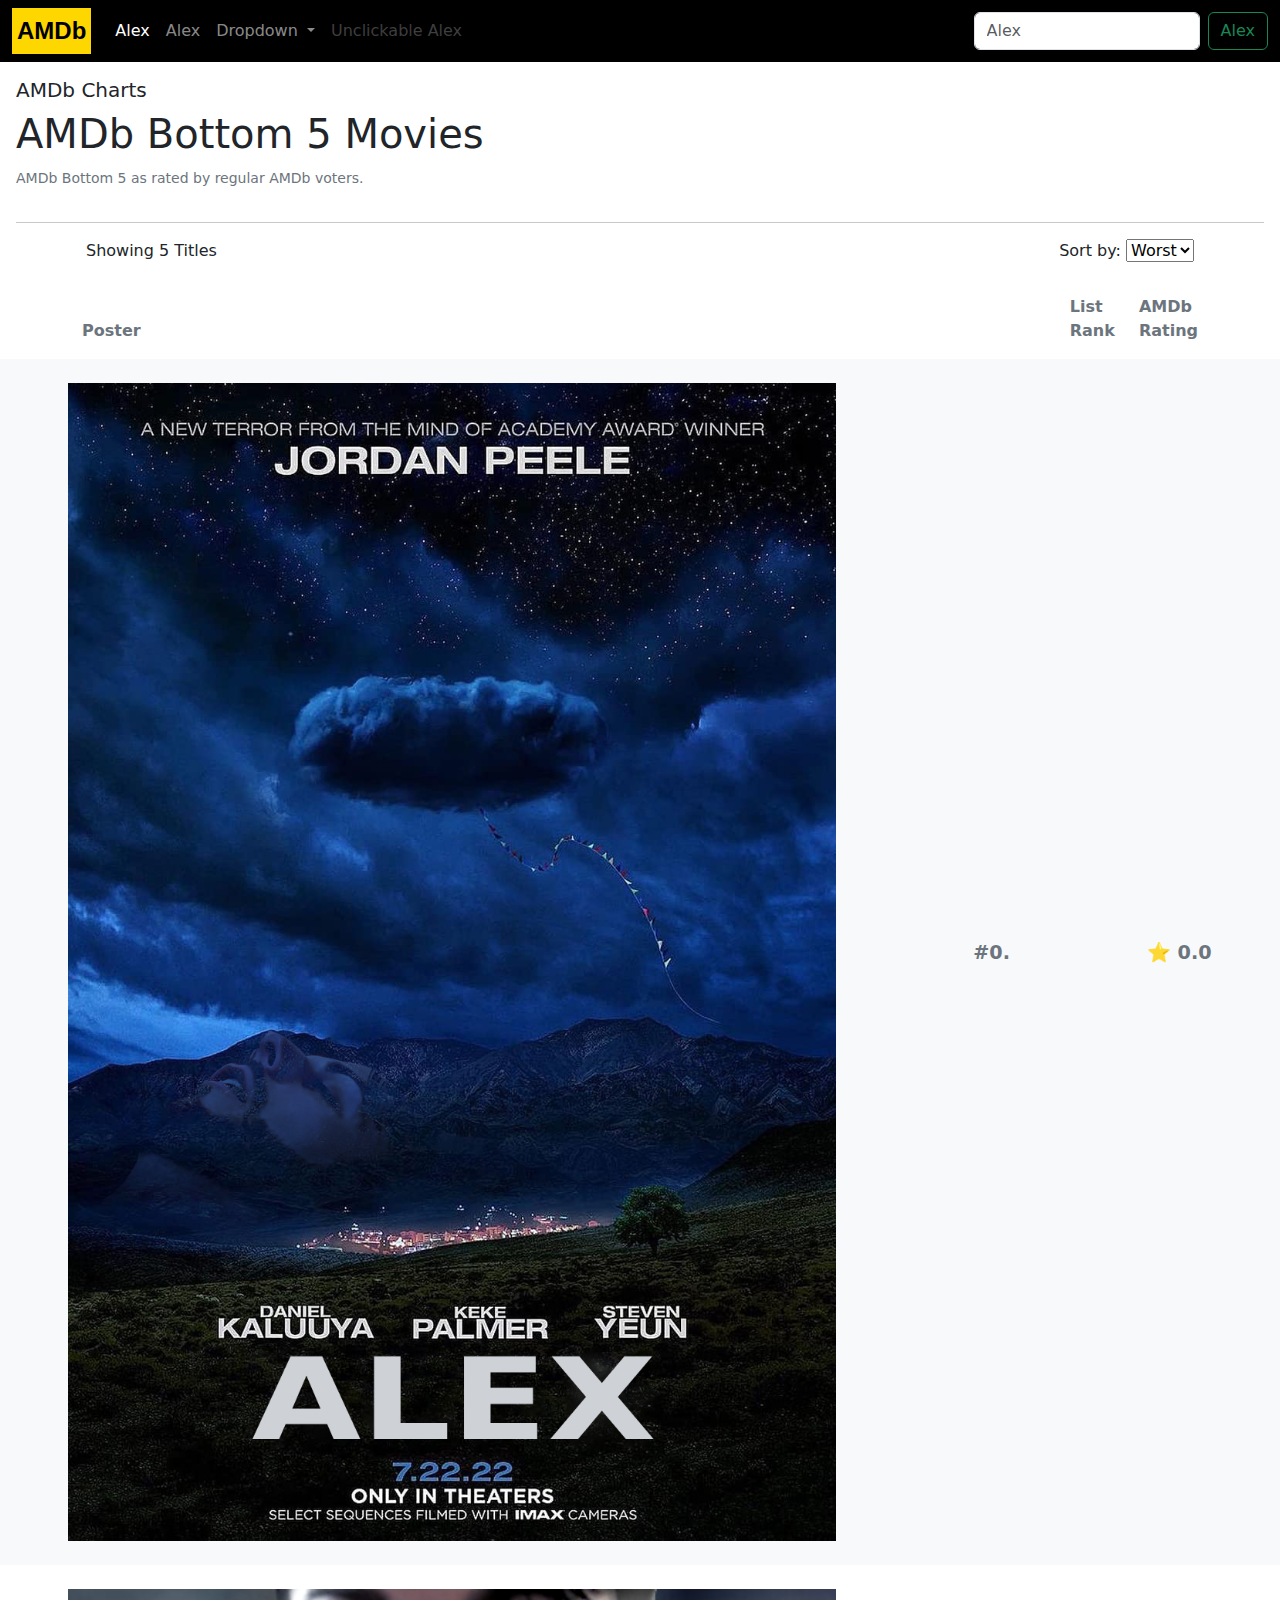
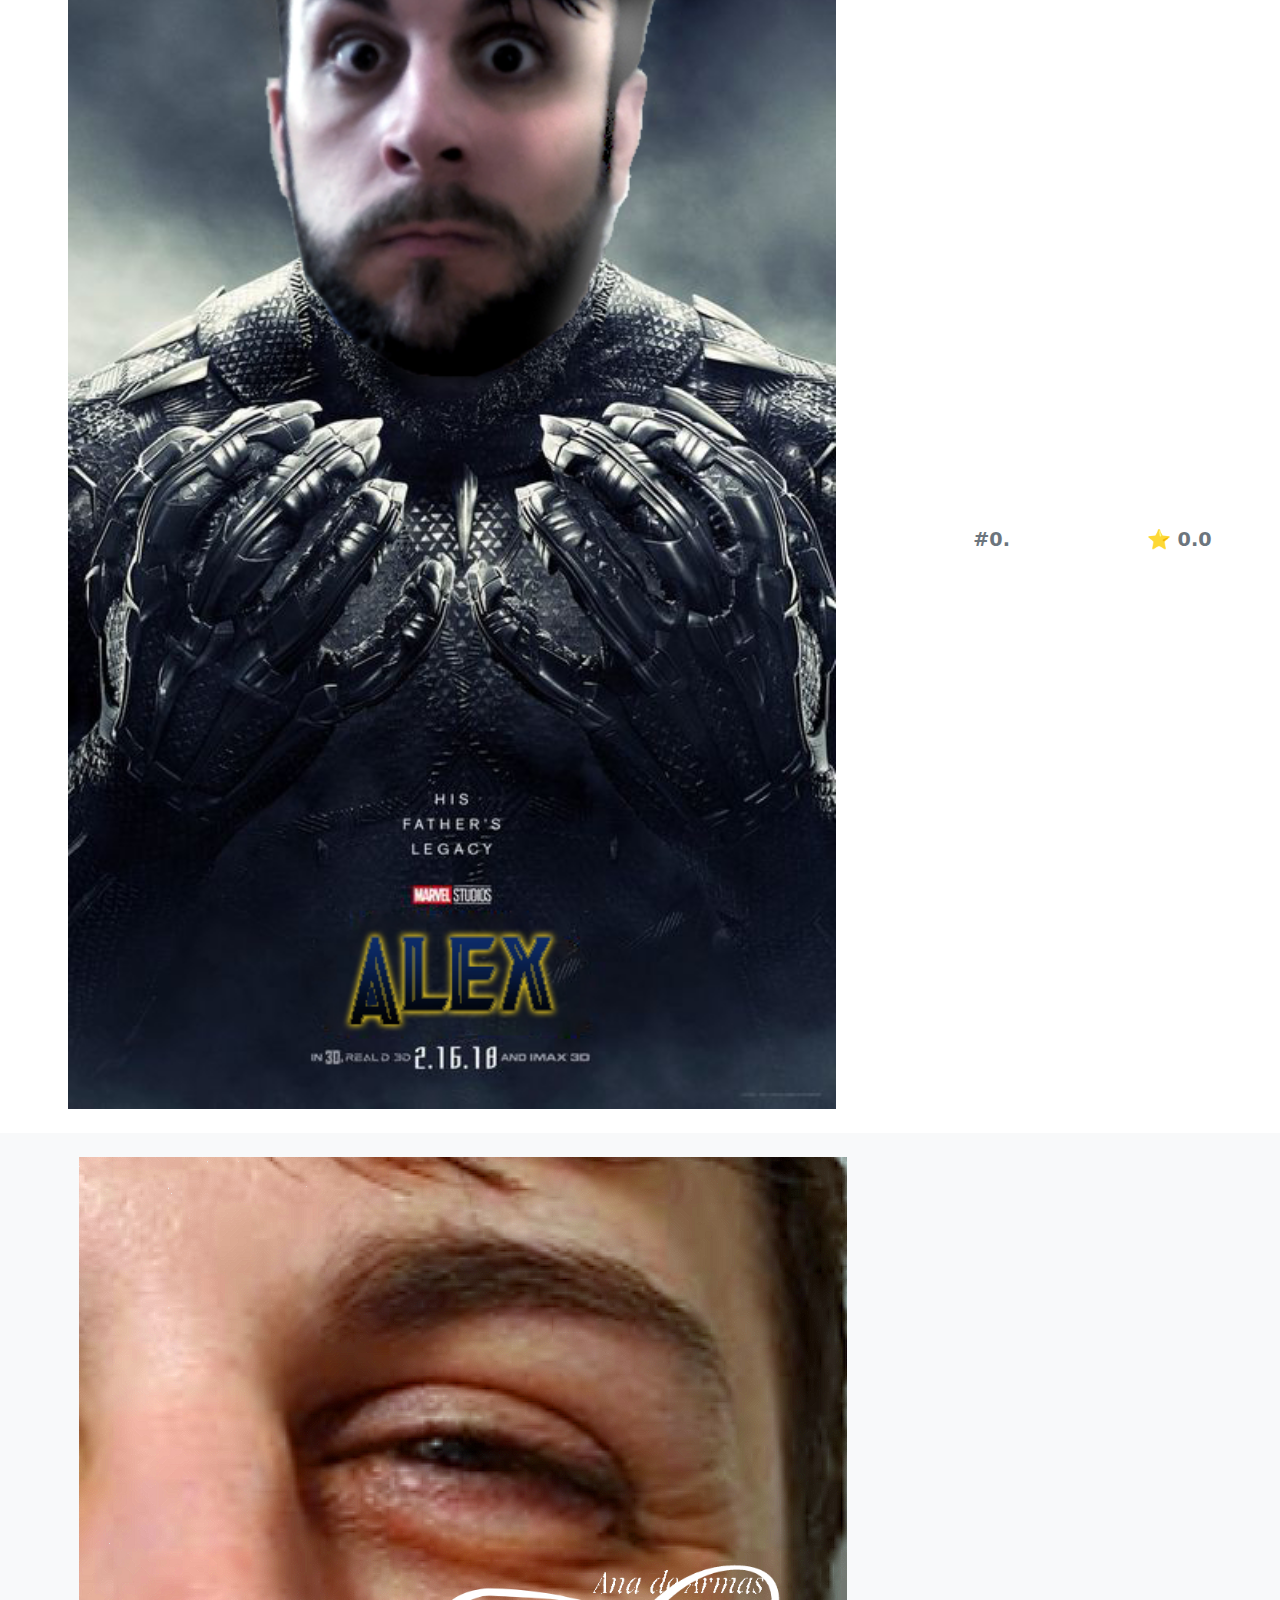
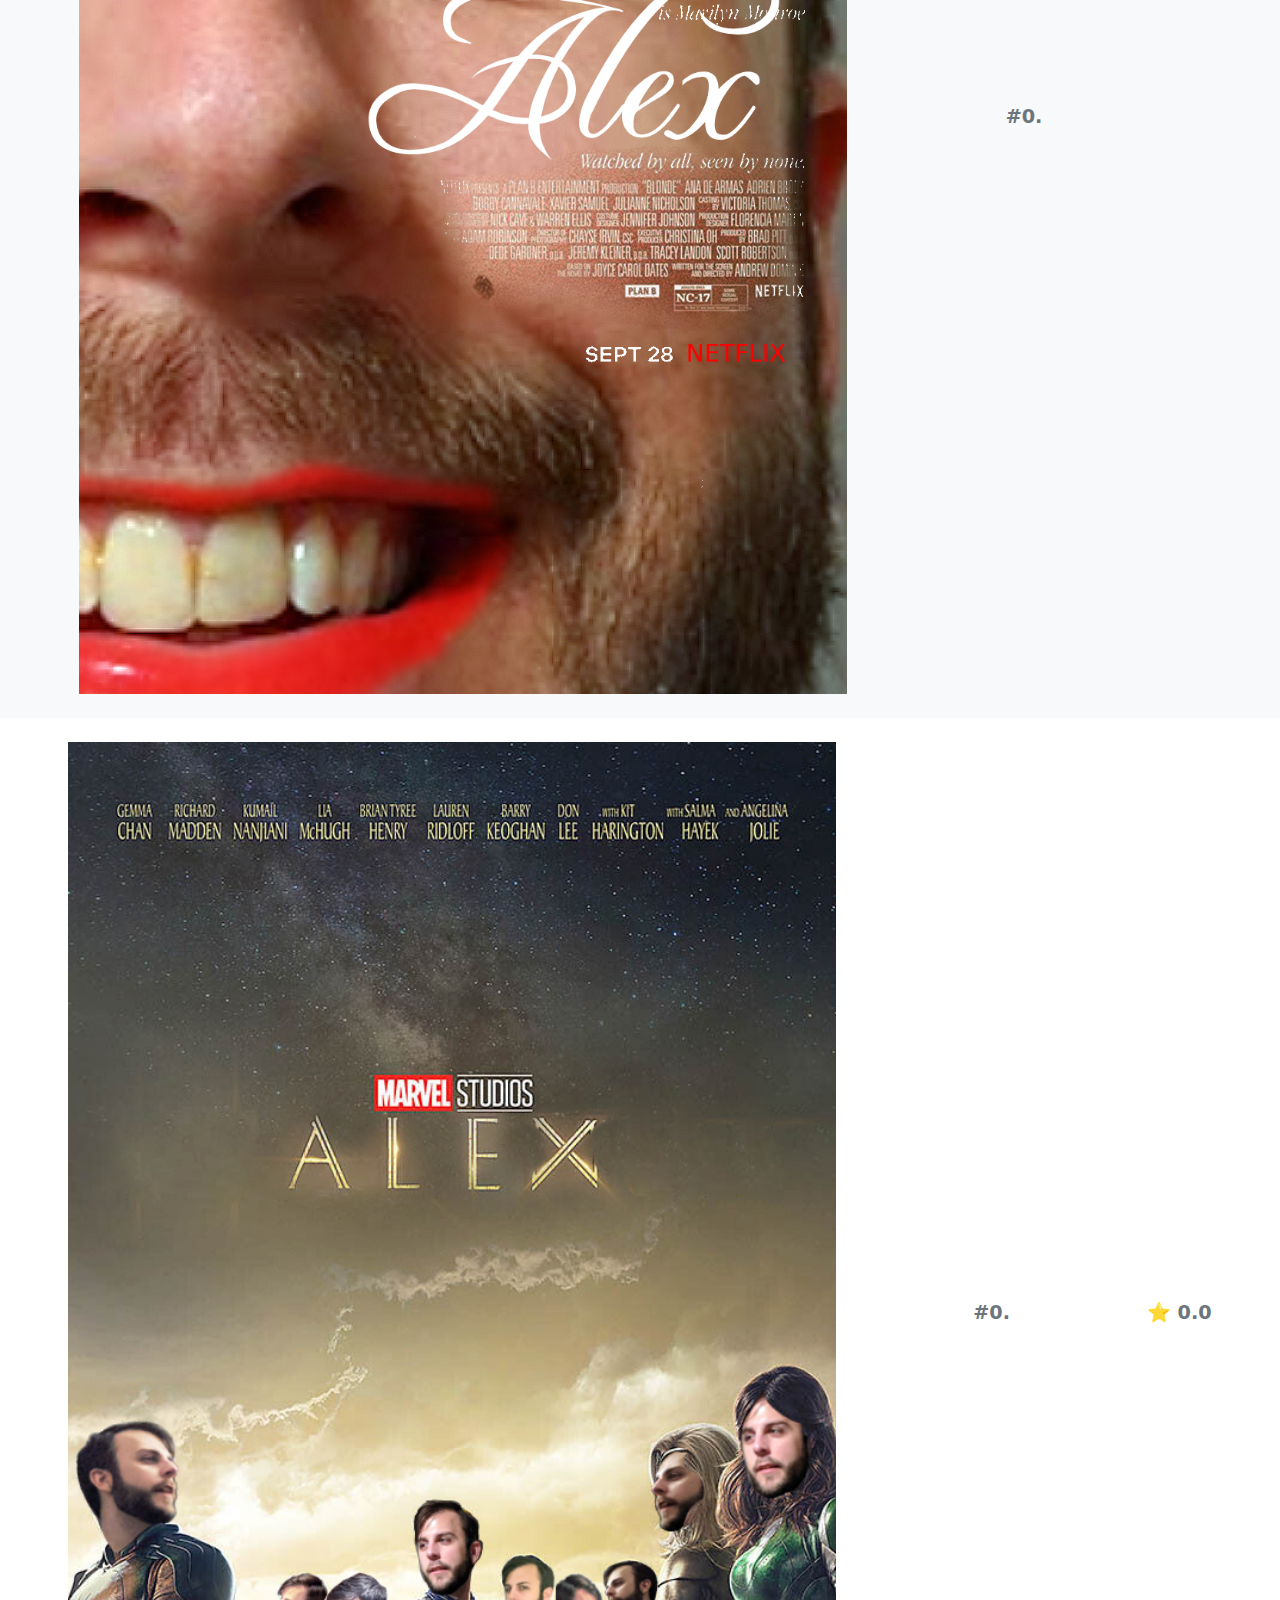
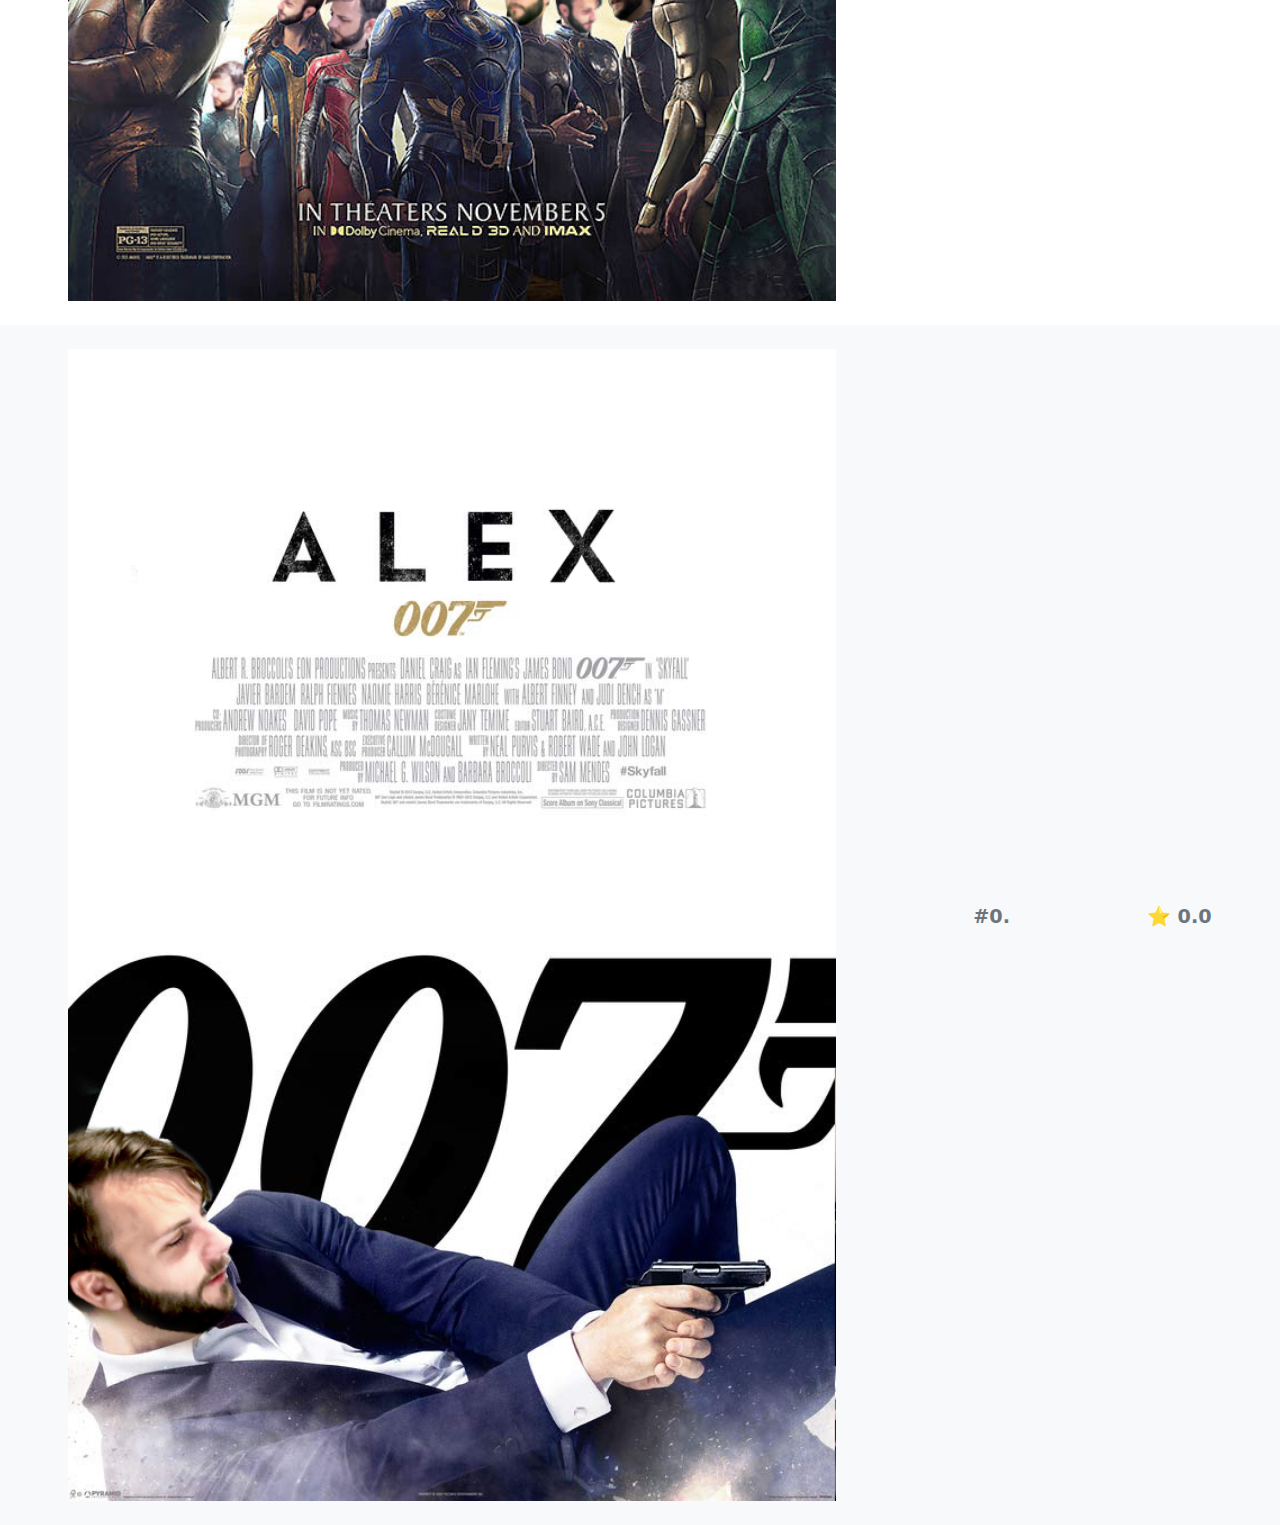
==== index.html @ 55dc5cee "did everything" ====
<!DOCTYPE html>
<html lang="en">

<head>
    <meta charset="UTF-8">
    <meta http-equiv="X-UA-Compatible" content="IE=edge">
    <meta name="viewport" content="width=device-width, initial-scale=1.0">
    <link rel="stylesheet" href="https://cdn.jsdelivr.net/npm/bootstrap@5.2.3/dist/css/bootstrap.min.css">
    <link rel="stylesheet" href="./assets/css/style.css">
    <title>AMDb: For All Movies Alex</title>
</head>

<body>
    <nav class="navbar navbar-expand-lg bg-black navbar-dark">
        <div class="container-fluid">
            <a class="navbar-brand" href="#">AMDb</a>
            <button class="navbar-toggler" type="button" data-bs-toggle="collapse"
                data-bs-target="#navbarSupportedContent" aria-controls="navbarSupportedContent" aria-expanded="false"
                aria-label="Toggle navigation">
                <span class="navbar-toggler-icon"></span>
            </button>
            <div class="collapse navbar-collapse" id="navbarSupportedContent">
                <ul class="navbar-nav me-auto mb-2 mb-lg-0">
                    <li class="nav-item">
                        <a class="nav-link active" aria-current="page" href="#">Alex</a>
                    </li>
                    <li class="nav-item">
                        <a class="nav-link" href="#">Alex</a>
                    </li>
                    <li class="nav-item dropdown">
                        <a class="nav-link dropdown-toggle" href="#" role="button" data-bs-toggle="dropdown"
                            aria-expanded="false">
                            Dropdown
                        </a>
                        <ul class="dropdown-menu">
                            <li class="dropdown-item">Alex</li>
                            <li class="dropdown-item">Alex</li>
                            <li>
                                <hr class="dropdown-divider">
                            </li>
                            <li class="dropdown-item">Alexander</li>
                        </ul>
                    </li>
                    <li class="nav-item">
                        <a class="nav-link disabled">Unclickable Alex</a>
                    </li>
                </ul>
                <form class="d-flex" role="search">
                    <input class="form-control me-2" type="search" placeholder="Alex" aria-label="Search">
                    <button class="btn btn-outline-success" type="">Alex</button>
                </form>
            </div>
        </div>
    </nav>

    <section id="mainSection" class="bg-white">
        <div id="listName" class="p-3">
            <h5>AMDb Charts</h5>
            <h1>AMDb Bottom 5 Movies</h1>
            <p class="text-secondary"><small>AMDb Bottom 5 as rated by regular AMDb voters.</small></p>
        </div>
        <hr class="mx-3 my-0">
        <div id="header1" class="container p-3">
            <div class="d-flex justify-content-between">
                <p>Showing 5 Titles</p>
                <div>
                    <label for="cars">Sort by:</label>
                    <select name="cars" id="cars">
                        <option value="volvo">Worst</option>
                        <option value="saab">Best</option>
                        <option value="opel">Alex</option>
                        <option value="audi">Poop</option>
                    </select>
                </div>
            </div>
        </div>
        <div id="header2" class="container">
            <div class="d-flex justify-content-between align-items-end">
                <p class="bold text-secondary">Poster</p>
                <div class="d-flex justify-content-between">
                    <p class="mx-4 bold text-secondary">List
                    <br>Rank</p>
                    <p class="bold text-secondary">AMDb
                    <br>Rating</p>
                </div>
            </div>
        </div>
        <div id="movies">
            <ul class="p-0 m-0">
                <li class="d-flex justify-content-around align-items-center bg-light py-4">
                    <img src="./assets/images/nopealex.jpg" alt="nope" class="poster">
                    <p class="text-secondary">#0.</p>
                    <p class="text-secondary">⭐ 0.0</p>
                </li>
                <li class="d-flex justify-content-around align-items-center py-4">
                    <img src="./assets/images/blackpantheralex.jpg" alt="nope" class="poster">
                    <p class="text-secondary">#0.</p>
                    <p class="text-secondary">⭐ 0.0</p>
                </li>
                <li class="d-flex justify-content-around align-items-center bg-light py-4">
                    <img src="./assets/images/blondealex.jpg" alt="nope" class="poster">
                    <p class="text-secondary">#0.</p>
                    <p class="text-secondary"⭐ 0.0</p>
                </li>
                <li class="d-flex justify-content-around align-items-center py-4">
                    <img src="./assets/images/eternalsalex.jpg" alt="nope" class="poster">
                    <p class="text-secondary">#0.</p>
                    <p class="text-secondary">⭐ 0.0</p>
                </li>
                <li class="d-flex justify-content-around align-items-center bg-light py-4">
                    <img src="./assets/images/skyfallalex.jpg" alt="nope" class="poster">
                    <p class="text-secondary">#0.</p>
                    <p class="text-secondary">⭐ 0.0</p>
                </li>
            </ul>
        </div>

    </section>

    <script src="https://cdn.jsdelivr.net/npm/bootstrap@5.2.3/dist/js/bootstrap.bundle.min.js"></script>
    <script src="./assets/js/script.js"></script>
</body>

</html>
---- assets/css/style.css ----
body {
    background-color: lightgrey;
}
ul {
    list-style: none;
}
.navbar-brand {
    color: black;
    font-weight: bold;
    font-family: Impact, Haettenschweiler, 'Arial Narrow Bold', sans-serif;
    font-size: 150%;
    background-color: gold;
    padding: 5px;
}
#listSection {
    background-color: white;
    margin: 0 auto;
    width: 50%;
}
.bold {
    font-weight: bold;
}
.poster {
    height: auto;
    width: 60%;
}
ul li p {
    font-weight: bold;
    font-size: 120%;
}
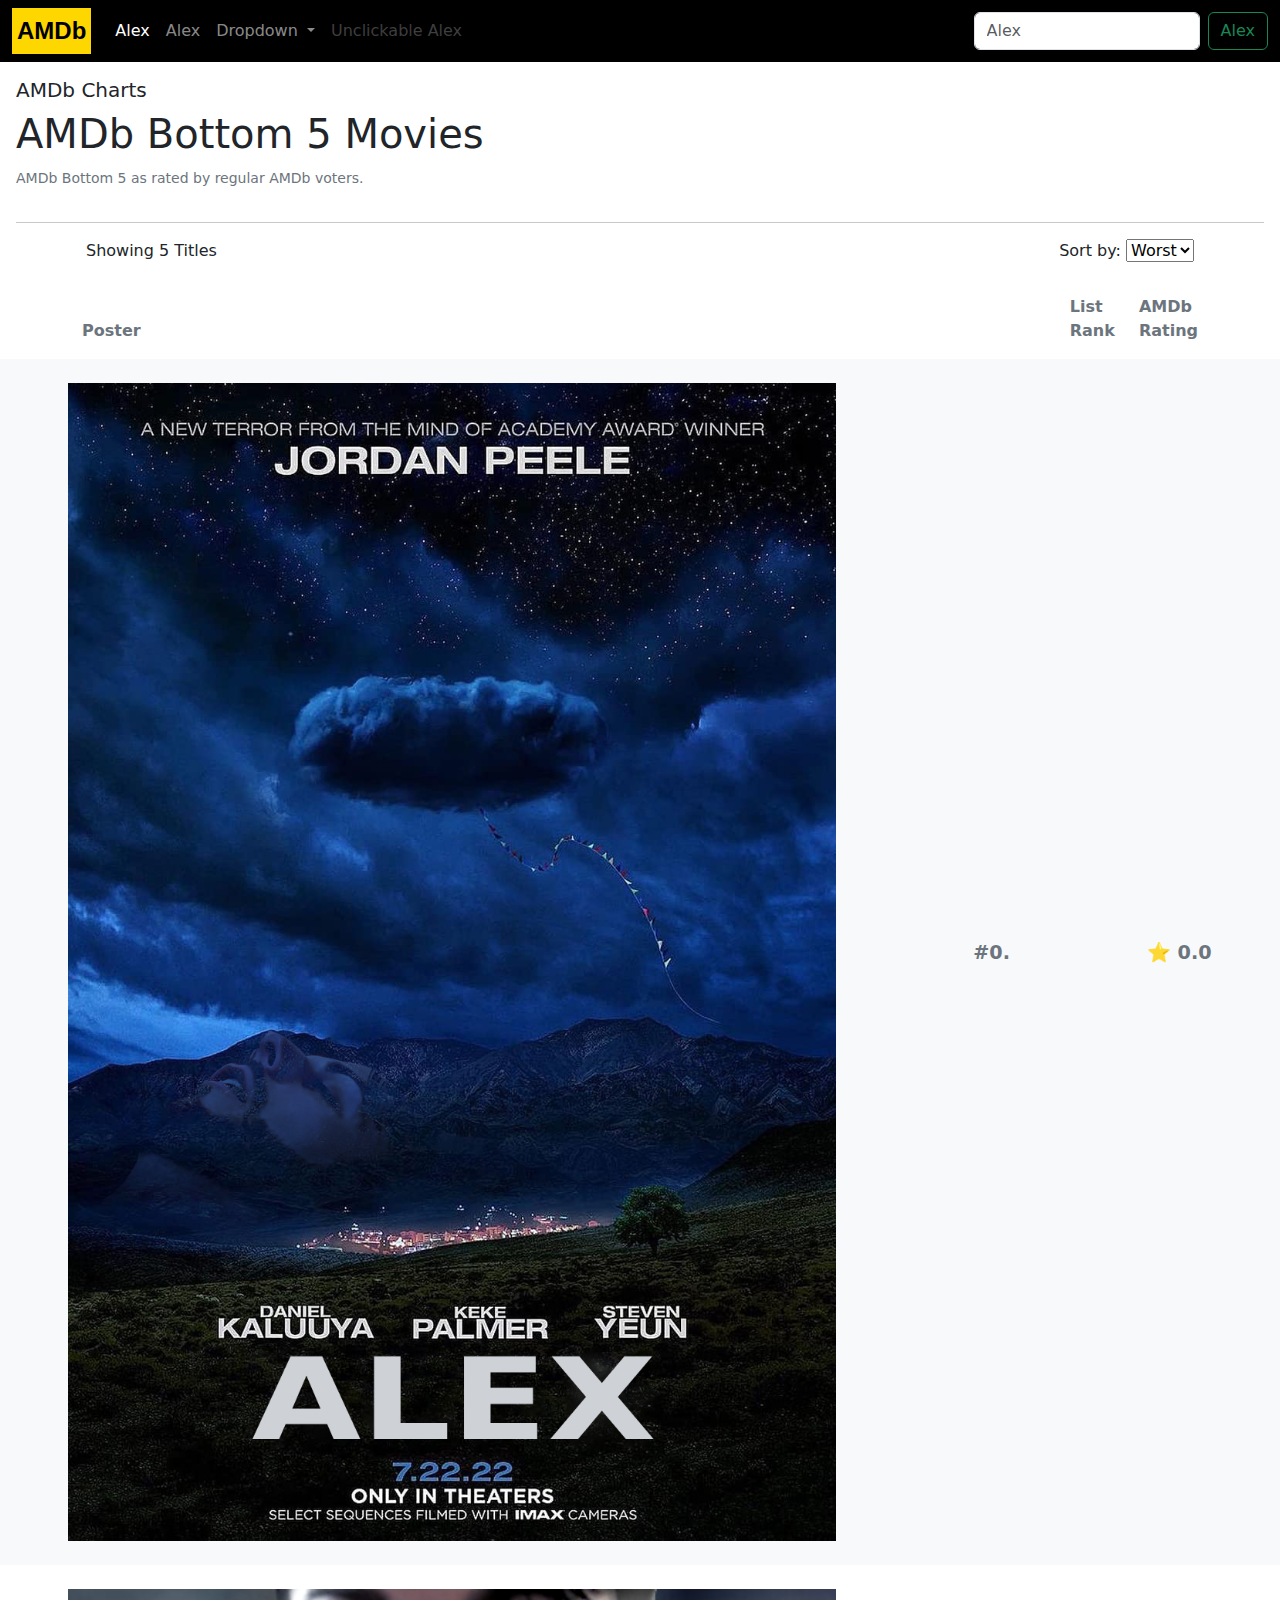
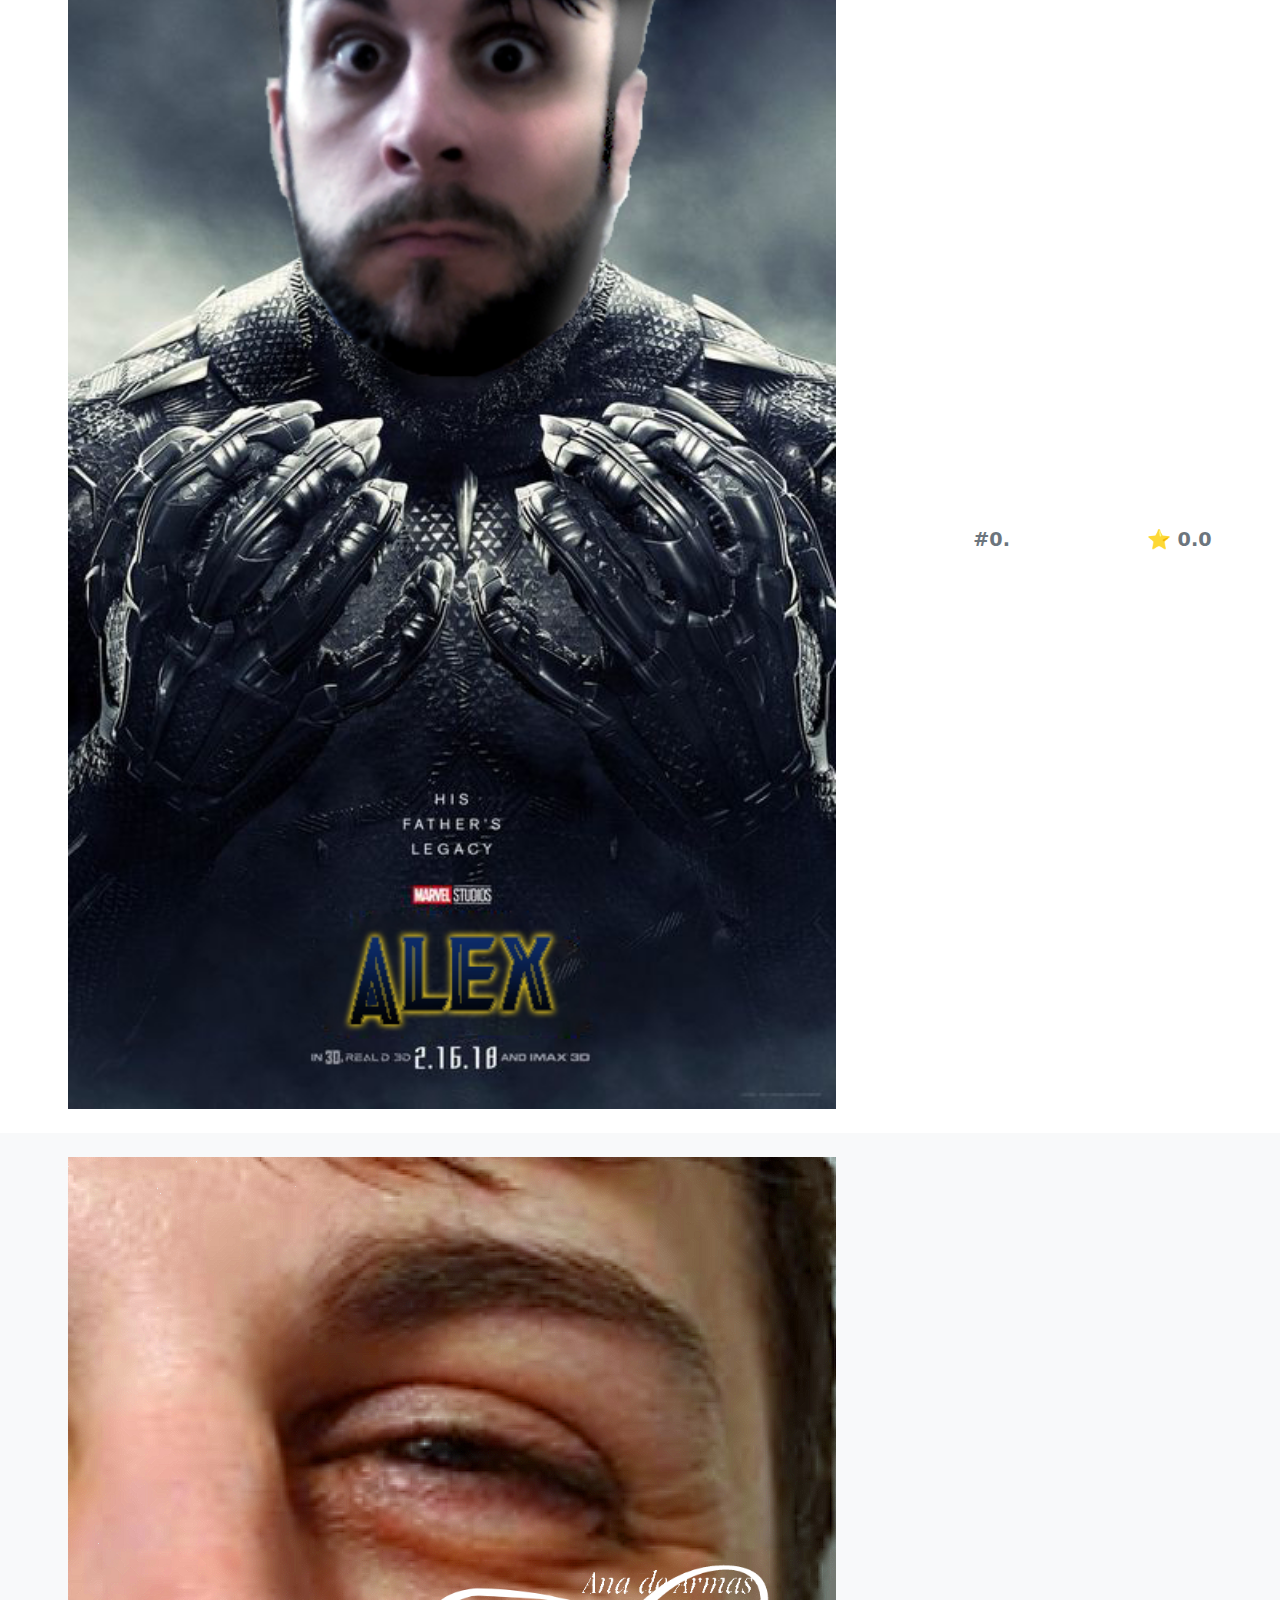
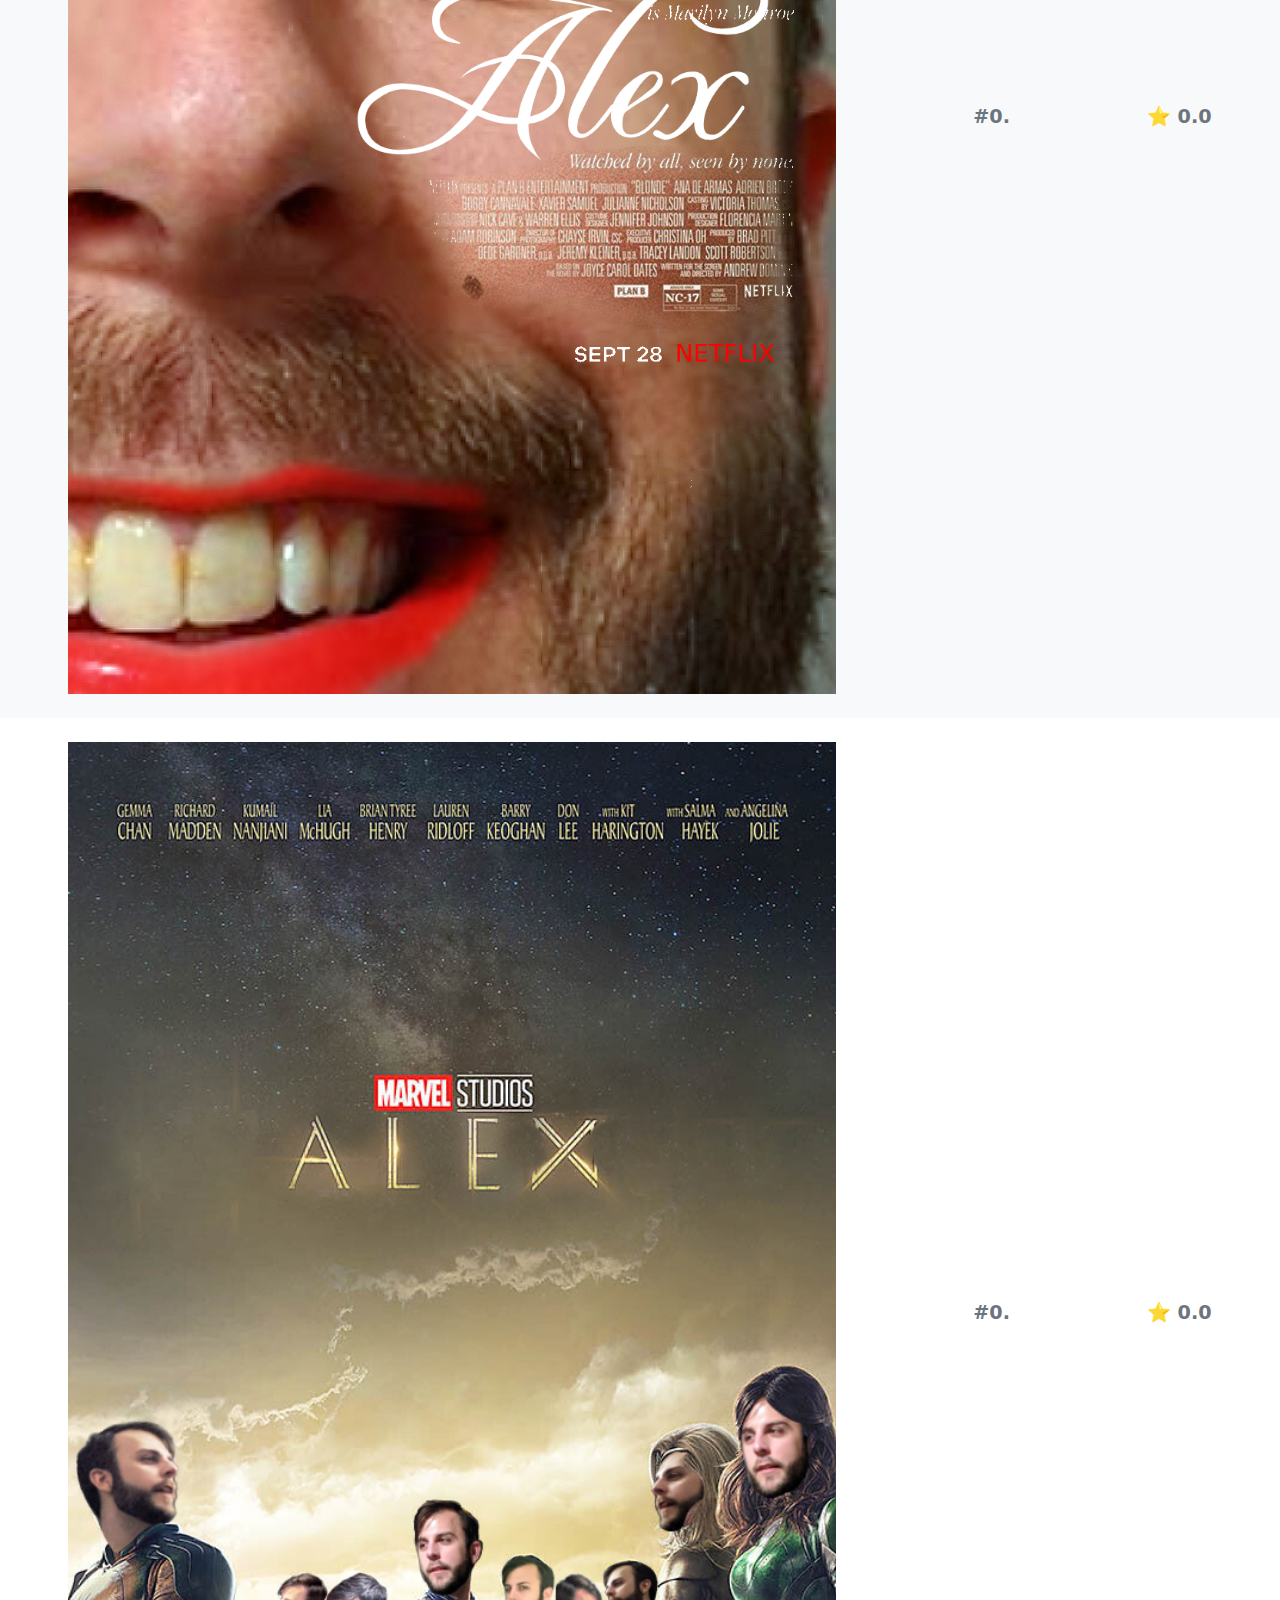
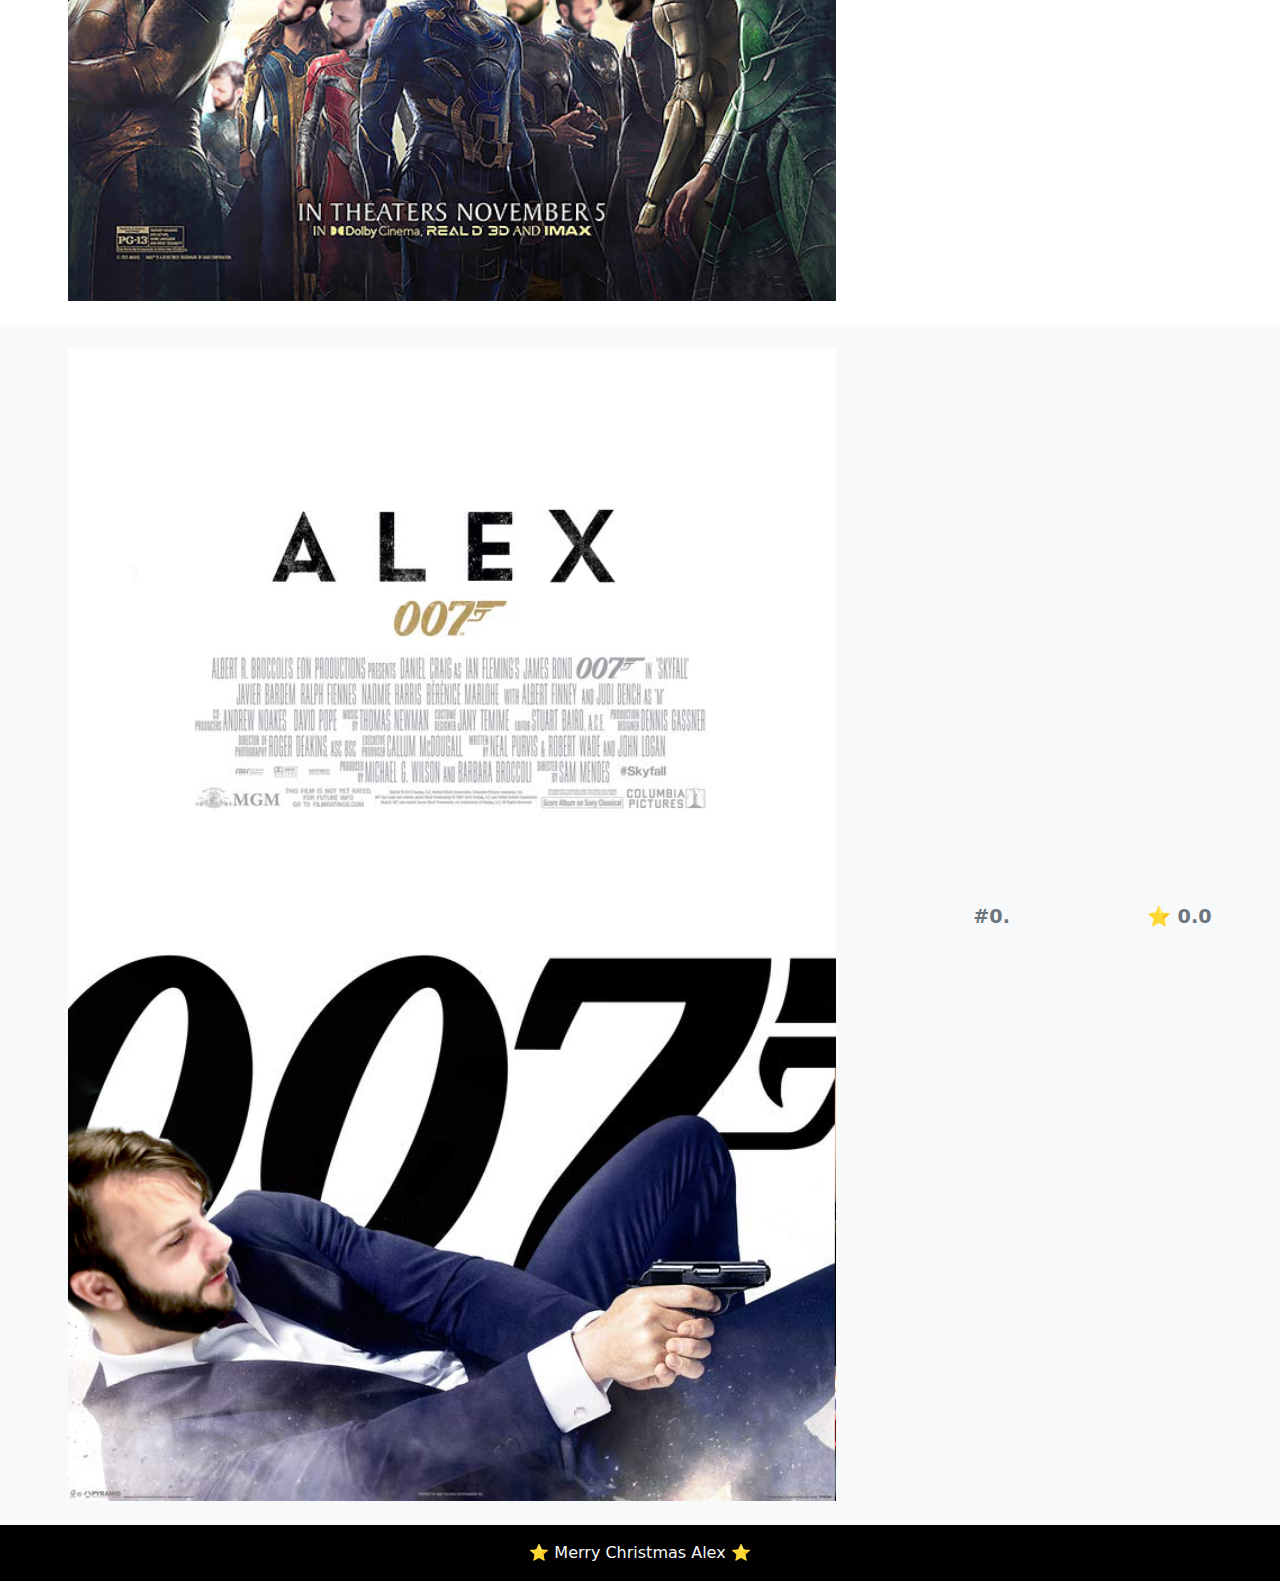
==== commit 480802f6: "open image in new tab on click" ====
--- a/index.html
+++ b/index.html
@@ -69,7 +69,6 @@
                         <option value="volvo">Worst</option>
                         <option value="saab">Best</option>
                         <option value="opel">Alex</option>
-                        <option value="audi">Poop</option>
                     </select>
                 </div>
             </div>
@@ -86,7 +85,7 @@
             </div>
         </div>
         <div id="movies">
-            <ul class="p-0 m-0">
+            <ul class="p-0 m-0" id="moviePosters">
                 <li class="d-flex justify-content-around align-items-center bg-light py-4">
                     <img src="./assets/images/nopealex.jpg" alt="nope" class="poster">
                     <p class="text-secondary">#0.</p>
@@ -100,7 +99,7 @@
                 <li class="d-flex justify-content-around align-items-center bg-light py-4">
                     <img src="./assets/images/blondealex.jpg" alt="nope" class="poster">
                     <p class="text-secondary">#0.</p>
-                    <p class="text-secondary"⭐ 0.0</p>
+                    <p class="text-secondary">⭐ 0.0</p>
                 </li>
                 <li class="d-flex justify-content-around align-items-center py-4">
                     <img src="./assets/images/eternalsalex.jpg" alt="nope" class="poster">
@@ -114,8 +113,11 @@
                 </li>
             </ul>
         </div>
+    </section>
 
-    </section>
+    <footer class="navbar-expand-lg bg-black navbar-dark center">
+        <p class="text-light p-3 m-0">⭐ Merry Christmas Alex ⭐</p>
+    </footer>
 
     <script src="https://cdn.jsdelivr.net/npm/bootstrap@5.2.3/dist/js/bootstrap.bundle.min.js"></script>
     <script src="./assets/js/script.js"></script>
--- a/assets/css/style.css
+++ b/assets/css/style.css
@@ -27,4 +27,7 @@
 ul li p {
     font-weight: bold;
     font-size: 120%;
+}
+.center {
+    text-align: center;
 }